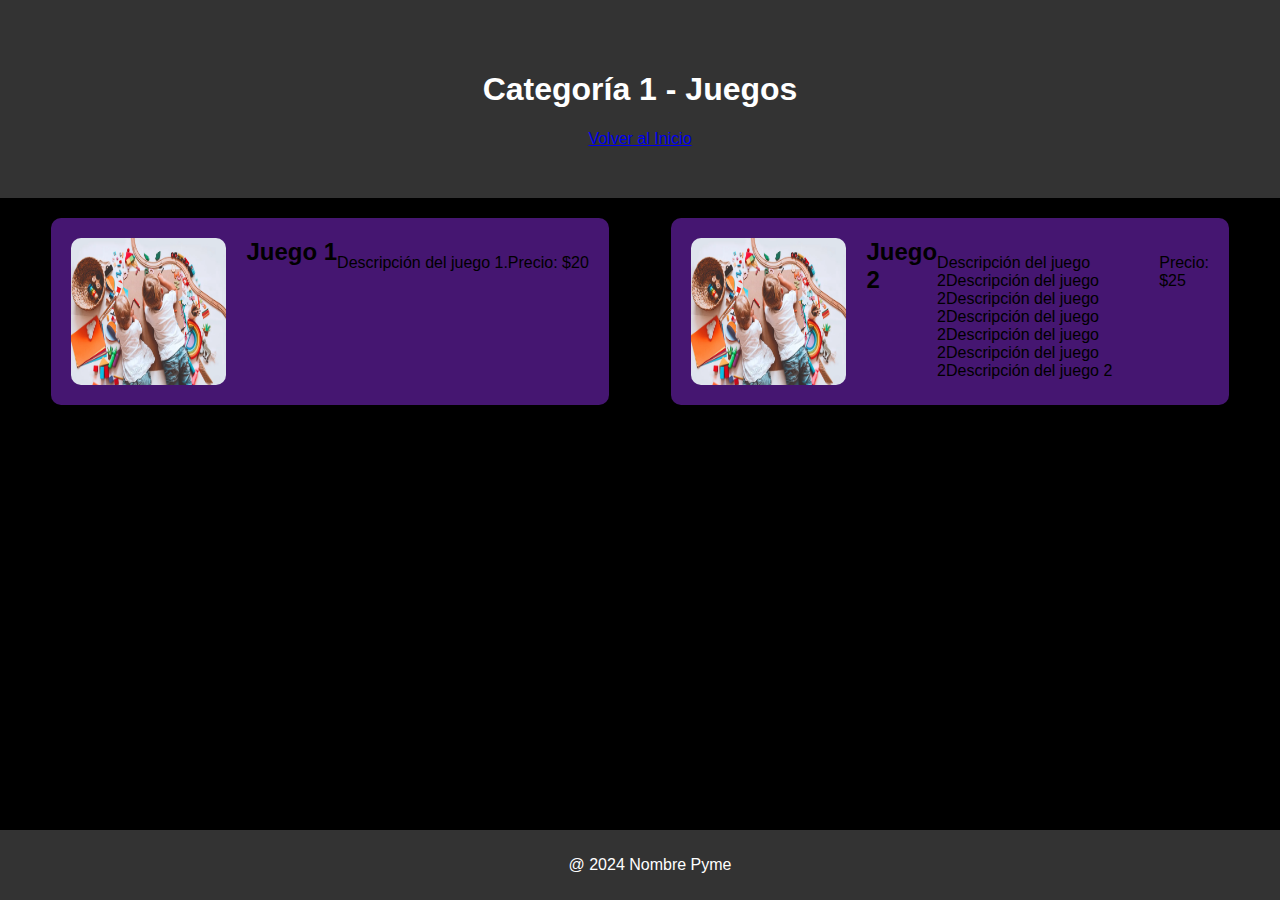
==== categoria1.html @ 85775c3c "Agregando estructura" ====
<!DOCTYPE html>
<html lang="en">
<head>
    <meta charset="UTF-8">
    <meta name="viewport" content="width=device-width, initial-scale=1.0">
    <title>Document</title>
    <link rel="stylesheet" href="style.css">
</head>
<body>
    <header>
        <h1>Categoría 1 - Juegos</h1>
        <a href="home.html">Volver al Inicio</a>
    </header>
    
    <div class="juegos-container">
        <div class="juego">
            <img src="juego-libre-en-ni-os.jpg" alt="Juego 1">
            <h2>Juego 1</h2>
            <p>Descripción del juego 1.</p>
            <p>Precio: $20</p>
        </div>
        <div class="juego">
            <img src="juego-libre-en-ni-os.jpg">
            <h2>Juego 2</h2>
            <p>Descripción del juego 2Descripción del juego 2Descripción del juego 2Descripción del juego 2Descripción del juego 2Descripción del juego 2Descripción del juego 2</p>
            <p>Precio: $25</p>
        </div>
    </div>

    <footer>
        <p>@ 2024 Nombre Pyme</p>
    </footer>    
</body>
</html>
---- style.css ----
/* Estilos generales */
body {
    font-family: Arial, sans-serif;
    margin: 0;
    padding: 0;
    background-color: black;
}

header {
    background-color: #333;
    color: #fff;
    padding: 50px;
    text-align: center;
}
nav {
    background-color:darkviolet;
    padding: 10px;
    color:#fff;
}
nav ul {
    list-style-type: none;
    margin: 0;
    padding: 0;
    display: flex;
    justify-content:space-around;
}

nav ul li {
    display: inline-block;
    margin-right: 10px;
    text-align: center;
}

nav ul li a {
    color: #fff;
    text-decoration: none;
}

footer {
    background-color: #333;
    color: #fff;
    padding: 10px;
    text-align: center;
    position: fixed;
    bottom: 0;
    width: 100%;
}
/* Estilos para las tarjetas de juegos */
.juegos-container {
    display: flex;
    justify-content: space-around;
    flex-wrap: wrap;
    padding: 20px;
}

.juego {
    background-color: rgba(138, 43, 226, 0.5); /* Color violeta traslúcido */
    border-radius: 10px;
    width: 45%; /* Ancho de cada tarjeta */
    margin-bottom: 20px;
    padding: 20px;
    box-sizing: border-box;
    display: flex; /* Mostrar elementos en línea */
}

.juego img {
    width: 30%; 
    border-radius: 10px;
    margin-right: 20px;
    flex-shrink: 0; 
}

.juego-info {
    width: 70%; 
    display: flex; 
    flex-direction: column; 
}

.juego h2 {
    margin-top: 0;
}

.juego p {
    margin-bottom: 5px;
}

.precio {
    margin-top: auto; 
}
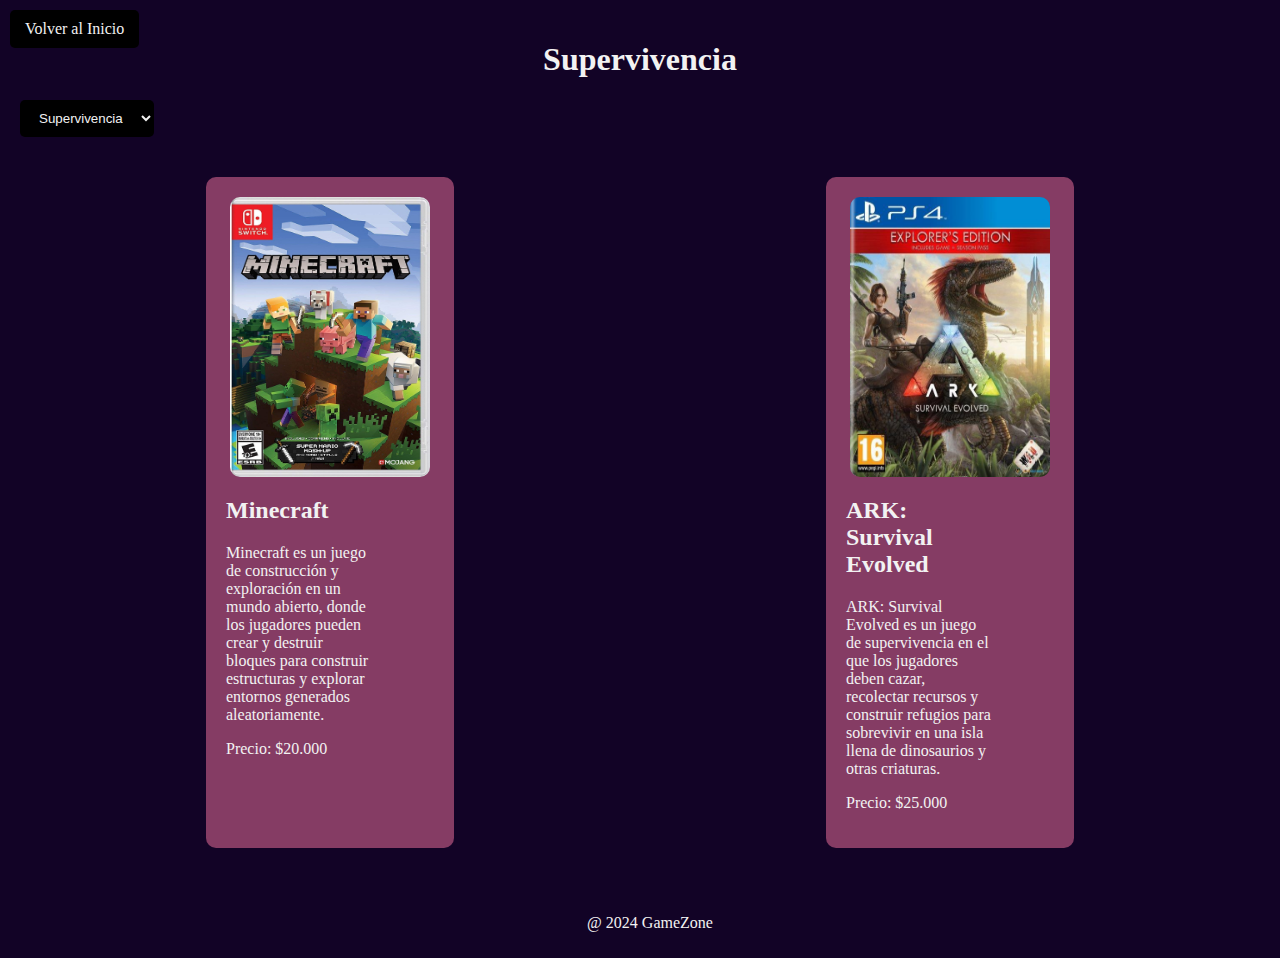
==== commit b3595d6a: "Desarrollo categorias" ====
--- a/categoria1.html
+++ b/categoria1.html
@@ -3,32 +3,37 @@
 <head>
     <meta charset="UTF-8">
     <meta name="viewport" content="width=device-width, initial-scale=1.0">
-    <title>Document</title>
+    <title>GameZone</title>
     <link rel="stylesheet" href="style.css">
 </head>
 <body>
     <header>
-        <h1>Categoría 1 - Juegos</h1>
-        <a href="home.html">Volver al Inicio</a>
+        <h1>Supervivencia</h1>
+        <select onchange="window.location.href=this.value;">
+            <option value="categoria1.html">Supervivencia</option>
+            <option value="categoria2.html">Plataforma</option>
+            <option value="categoria3.html">Shooter</option>
+            <option value="categoria4.html">Aventura</option>
+            <option value="categoria5.html">Acción</option>
+        </select>
+        <a href="home.html" class="volver-inicio">Volver al Inicio</a>
     </header>
-    
     <div class="juegos-container">
         <div class="juego">
-            <img src="juego-libre-en-ni-os.jpg" alt="Juego 1">
-            <h2>Juego 1</h2>
-            <p>Descripción del juego 1.</p>
-            <p>Precio: $20</p>
+            <img src="image/minecraft.jpg" alt="Juego 1">
+            <h2>Minecraft</h2>
+            <p> Minecraft es un juego de construcción y exploración en un mundo abierto, donde los jugadores pueden crear y destruir bloques para construir estructuras y explorar entornos generados aleatoriamente.</p>
+            <p>Precio: $20.000</p>
         </div>
         <div class="juego">
-            <img src="juego-libre-en-ni-os.jpg">
-            <h2>Juego 2</h2>
-            <p>Descripción del juego 2Descripción del juego 2Descripción del juego 2Descripción del juego 2Descripción del juego 2Descripción del juego 2Descripción del juego 2</p>
-            <p>Precio: $25</p>
+            <img src="image/ARK.jpeg">
+            <h2>ARK: Survival Evolved</h2>
+            <p>ARK: Survival Evolved es un juego de supervivencia en el que los jugadores deben cazar, recolectar recursos y construir refugios para sobrevivir en una isla llena de dinosaurios y otras criaturas.</p>
+            <p>Precio: $25.000</p>
         </div>
     </div>
-
     <footer>
-        <p>@ 2024 Nombre Pyme</p>
+        <p>@ 2024 GameZone</p>
     </footer>    
 </body>
 </html>--- a/style.css
+++ b/style.css
@@ -1,21 +1,22 @@
 /* Estilos generales */
 body {
-    font-family: Arial, sans-serif;
+    font-family:'Arial Narrow';
     margin: 0;
     padding: 0;
-    background-color: black;
+    background-color:#120326;
 }
 
 header {
-    background-color: #333;
-    color: #fff;
-    padding: 50px;
+    background-color:#120326;
+    color: #F2F2F2;
+    padding: 20px;
     text-align: center;
 }
 nav {
-    background-color:darkviolet;
+    text-align: center;
+    background-color:#0D0D0D;
     padding: 10px;
-    color:#fff;
+    color:#F2F2F2;
 }
 nav ul {
     list-style-type: none;
@@ -32,18 +33,37 @@
 }
 
 nav ul li a {
-    color: #fff;
+    color: #F2F2F2;
     text-decoration: none;
 }
 
 footer {
-    background-color: #333;
-    color: #fff;
+    background-color: #120326;
+    color: #F2F2F2;
     padding: 10px;
     text-align: center;
-    position: fixed;
     bottom: 0;
     width: 100%;
+}
+.volver-inicio {
+    position: fixed;
+    top: 10px;
+    left: 10px;
+    background-color:black;
+    color: #F2F2F2;
+    padding: 10px 15px;
+    border-radius: 5px; 
+    text-decoration: none;
+}
+select {
+    display:flex;
+    margin-right: 10px;
+    background-color: black;
+    color: #F2F2F2;
+    padding: 10px 15px;
+    border-radius: 5px;
+    border: none;
+    cursor: pointer;
 }
 /* Estilos para las tarjetas de juegos */
 .juegos-container {
@@ -54,36 +74,31 @@
 }
 
 .juego {
-    background-color: rgba(138, 43, 226, 0.5); /* Color violeta traslúcido */
+    background-color: #853C64;
+    color: #F2F2F2;
     border-radius: 10px;
-    width: 45%; /* Ancho de cada tarjeta */
+    width: 20%; 
     margin-bottom: 20px;
     padding: 20px;
     box-sizing: border-box;
-    display: flex; /* Mostrar elementos en línea */
+   }
+
+   .juego img {
+    width: 200px; /* Ancho deseado */
+    height: 280px; /* Altura deseada */
+    border-radius: 10px;
+    margin:0 auto;
+    display: block;
 }
 
-.juego img {
-    width: 30%; 
-    border-radius: 10px;
-    margin-right: 20px;
-    flex-shrink: 0; 
-}
-
-.juego-info {
+.juego h2 {
     width: 70%; 
     display: flex; 
     flex-direction: column; 
 }
 
-.juego h2 {
-    margin-top: 0;
+.juego p {
+    width: 70%; 
+    display: flex; 
+    flex-direction: column; 
 }
-
-.juego p {
-    margin-bottom: 5px;
-}
-
-.precio {
-    margin-top: auto; 
-}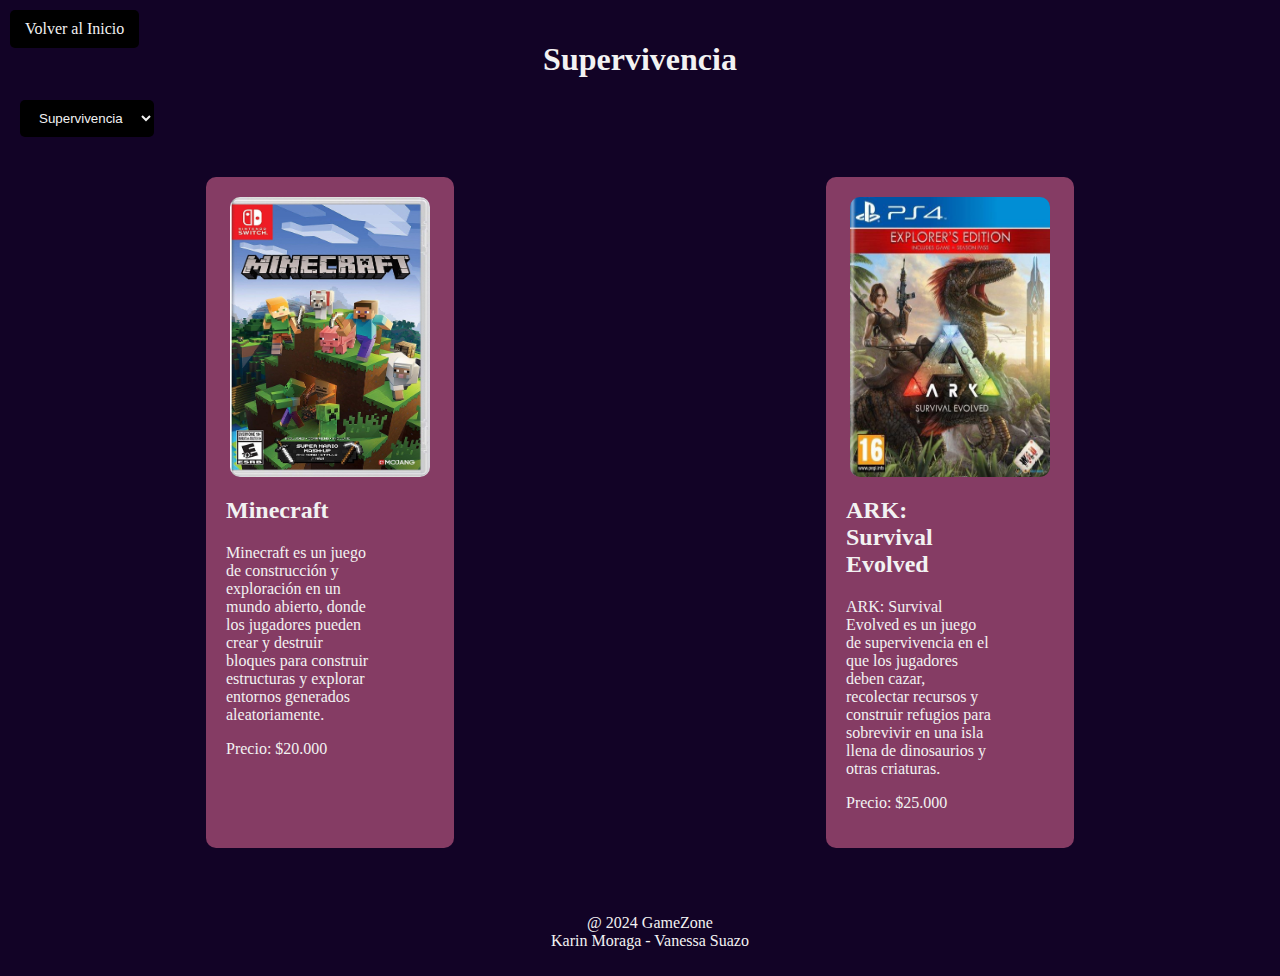
==== commit 8f65f0ad: "Ultimas modificaciones" ====
--- a/categoria1.html
+++ b/categoria1.html
@@ -33,7 +33,9 @@
         </div>
     </div>
     <footer>
-        <p>@ 2024 GameZone</p>
+        <p>@ 2024 GameZone
+            <br>Karin Moraga - Vanessa Suazo
+        </p>
     </footer>    
 </body>
-</html>+</html>
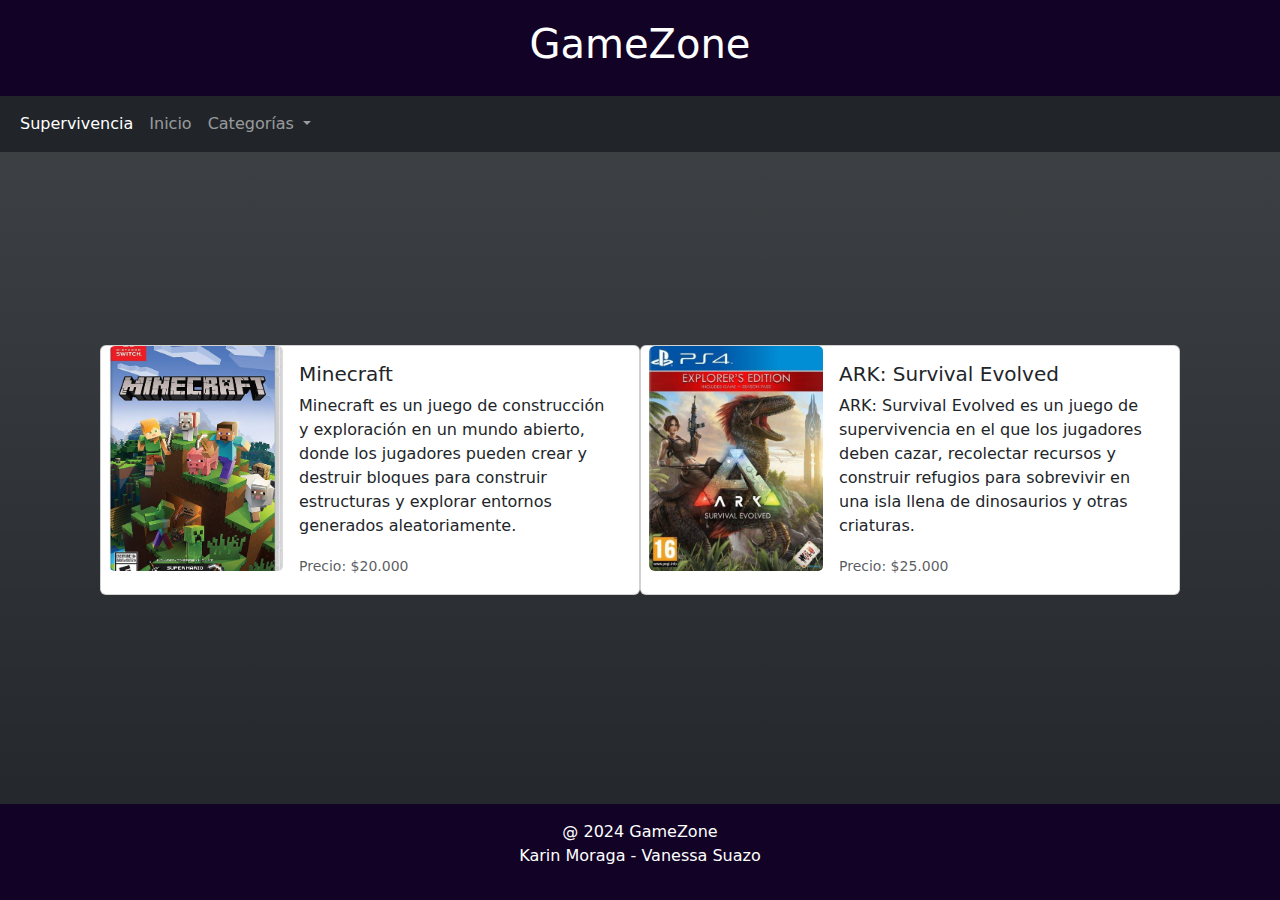
==== commit a427540f: "Ultimas modificaciones" ====
--- a/categoria1.html
+++ b/categoria1.html
@@ -1,41 +1,88 @@
 <!DOCTYPE html>
 <html lang="en">
 <head>
-    <meta charset="UTF-8">
-    <meta name="viewport" content="width=device-width, initial-scale=1.0">
-    <title>GameZone</title>
-    <link rel="stylesheet" href="style.css">
+  <meta charset="UTF-8">
+  <meta name="viewport" content="width=device-width, initial-scale=1.0">
+  <title>GameZone</title>
+  <link rel="stylesheet" href="style.css">
+  <link href="https://cdn.jsdelivr.net/npm/bootstrap@5.3.3/dist/css/bootstrap.min.css" rel="stylesheet">
+  <style>
+    .card-img {
+      height: 225px;
+      object-fit: cover;
+    }
+  </style>
 </head>
-<body>
-    <header>
-        <h1>Supervivencia</h1>
-        <select onchange="window.location.href=this.value;">
-            <option value="categoria1.html">Supervivencia</option>
-            <option value="categoria2.html">Plataforma</option>
-            <option value="categoria3.html">Shooter</option>
-            <option value="categoria4.html">Aventura</option>
-            <option value="categoria5.html">Acción</option>
-        </select>
-        <a href="home.html" class="volver-inicio">Volver al Inicio</a>
-    </header>
-    <div class="juegos-container">
-        <div class="juego">
-            <img src="image/minecraft.jpg" alt="Juego 1">
-            <h2>Minecraft</h2>
-            <p> Minecraft es un juego de construcción y exploración en un mundo abierto, donde los jugadores pueden crear y destruir bloques para construir estructuras y explorar entornos generados aleatoriamente.</p>
-            <p>Precio: $20.000</p>
+<body class="bg-dark bg-gradient">
+  <header>
+    <h1>GameZone</h1>
+  </header>
+  <nav class="navbar navbar-expand-lg navbar-dark bg-dark data-bs-theme="dark">
+    <div class="container-fluid">
+      <button class="navbar-toggler" type="button" data-bs-toggle="collapse" data-bs-target="#navbarSupportedContent" aria-controls="navbarSupportedContent" aria-expanded="false" aria-label="Toggle navigation">
+        <span class="navbar-toggler-icon"></span>
+      </button>
+      <div class="collapse navbar-collapse" id="navbarSupportedContent">
+        <ul class="navbar-nav me-auto mb-2 mb-lg-0">
+          <li class="nav-item">
+            <a class="nav-link active" aria-current="page" href="#">Supervivencia</a>
+          </li>
+          <li class="nav-item">
+            <a class="nav-link" href="index.html">Inicio</a>
+          </li>
+          <li class="nav-item dropdown">
+            <a class="nav-link dropdown-toggle" href="#" role="button" data-bs-toggle="dropdown" aria-expanded="false">
+              Categorías
+            </a>
+            <ul class="dropdown-menu">
+              <li><a class="dropdown-item" href="categoria1.html">Supervivencia</a></li>
+              <li><a class="dropdown-item" href="categoria2.html">Plataforma</a></li>
+              <li><a class="dropdown-item" href="categoria3.html">Shooter</a></li>
+              <li><a class="dropdown-item" href="categoria4.html">Aventura</a></li>
+              <li><a class="dropdown-item" href="categoria5.html">Acción</a></li>
+            </ul>
+          </li>
+        </ul>
+      </div>
+    </div>
+  </nav>
+  <div class="content d-flex align-items-center justify-content-center">
+    <div class="container">
+      <div class="row justify-content-center g-3">
+        <div class="card mb-3" style="max-width: 540px">
+          <div class="row g-0">
+            <div class="col-md-4">
+              <img src="image/minecraft.jpg" class="card-img rounded-start img-fluid" alt="">
+            </div>
+            <div class="col-md-8">
+              <div class="card-body">
+                <h5 class="card-title">Minecraft</h5>
+                <p class="card-text">Minecraft es un juego de construcción y exploración en un mundo abierto, donde los jugadores pueden crear y destruir bloques para construir estructuras y explorar entornos generados aleatoriamente.</p>
+                <p class="card-text"><small class="text-body-secondary">Precio: $20.000</small></p>
+              </div>
+            </div>
+          </div>
         </div>
-        <div class="juego">
-            <img src="image/ARK.jpeg">
-            <h2>ARK: Survival Evolved</h2>
-            <p>ARK: Survival Evolved es un juego de supervivencia en el que los jugadores deben cazar, recolectar recursos y construir refugios para sobrevivir en una isla llena de dinosaurios y otras criaturas.</p>
-            <p>Precio: $25.000</p>
+        <div class="card mb-3" style="max-width: 540px">
+          <div class="row g-0">
+            <div class="col-md-4">
+              <img src="image/ARK.jpeg" class="card-img rounded-start img-fluid" alt="">
+            </div>
+            <div class="col-md-8">
+              <div class="card-body">
+                <h5 class="card-title">ARK: Survival Evolved</h5>
+                <p class="card-text">ARK: Survival Evolved es un juego de supervivencia en el que los jugadores deben cazar, recolectar recursos y construir refugios para sobrevivir en una isla llena de dinosaurios y otras criaturas.</p>
+                <p class="card-text"><small class="text-body-secondary">Precio: $25.000</small></p>
+              </div>
+            </div>
+          </div>
         </div>
+      </div>
     </div>
-    <footer>
-        <p>@ 2024 GameZone
-            <br>Karin Moraga - Vanessa Suazo
-        </p>
-    </footer>    
+  </div>
+  <footer class="footer text-center py-3">
+    <p>@ 2024 GameZone <br>Karin Moraga - Vanessa Suazo</p>
+  </footer>
+  <script src="https://cdn.jsdelivr.net/npm/bootstrap@5.3.3/dist/js/bootstrap.bundle.min.js"></script>
 </body>
 </html>
--- a/style.css
+++ b/style.css
@@ -1,104 +1,24 @@
-/* Estilos generales */
-body {
-    font-family:'Arial Narrow';
-    margin: 0;
-    padding: 0;
-    background-color:#120326;
-}
-
-header {
-    background-color:#120326;
-    color: #F2F2F2;
-    padding: 20px;
+  body {
+    display: flex;
+    flex-direction: column;
+    min-height: 100vh;
+  }
+  
+  .content {
+    flex: 1;
+  }
+  
+  .footer {
+    background-color: #120326; 
+    color: white; 
+  }
+  
+  header {
+    background-color: #120326;
+    color: white; 
     text-align: center;
-}
-nav {
-    text-align: center;
-    background-color:#0D0D0D;
-    padding: 10px;
-    color:#F2F2F2;
-}
-nav ul {
-    list-style-type: none;
-    margin: 0;
-    padding: 0;
-    display: flex;
-    justify-content:space-around;
-}
-
-nav ul li {
-    display: inline-block;
-    margin-right: 10px;
-    text-align: center;
-}
-
-nav ul li a {
-    color: #F2F2F2;
-    text-decoration: none;
-}
-
-footer {
-    background-color: #120326;
-    color: #F2F2F2;
-    padding: 10px;
-    text-align: center;
-    bottom: 0;
-    width: 100%;
-}
-.volver-inicio {
-    position: fixed;
-    top: 10px;
-    left: 10px;
-    background-color:black;
-    color: #F2F2F2;
-    padding: 10px 15px;
-    border-radius: 5px; 
-    text-decoration: none;
-}
-select {
-    display:flex;
-    margin-right: 10px;
-    background-color: black;
-    color: #F2F2F2;
-    padding: 10px 15px;
-    border-radius: 5px;
-    border: none;
-    cursor: pointer;
-}
-/* Estilos para las tarjetas de juegos */
-.juegos-container {
-    display: flex;
-    justify-content: space-around;
-    flex-wrap: wrap;
-    padding: 20px;
-}
-
-.juego {
-    background-color: #853C64;
-    color: #F2F2F2;
-    border-radius: 10px;
-    width: 20%; 
-    margin-bottom: 20px;
-    padding: 20px;
-    box-sizing: border-box;
-   }
-
-   .juego img {
-    width: 200px; /* Ancho deseado */
-    height: 280px; /* Altura deseada */
-    border-radius: 10px;
-    margin:0 auto;
-    display: block;
-}
-
-.juego h2 {
-    width: 70%; 
-    display: flex; 
-    flex-direction: column; 
-}
-
-.juego p {
-    width: 70%; 
-    display: flex; 
-    flex-direction: column; 
-}
+    padding: 20px 0; 
+  }
+label{
+  color: white;
+}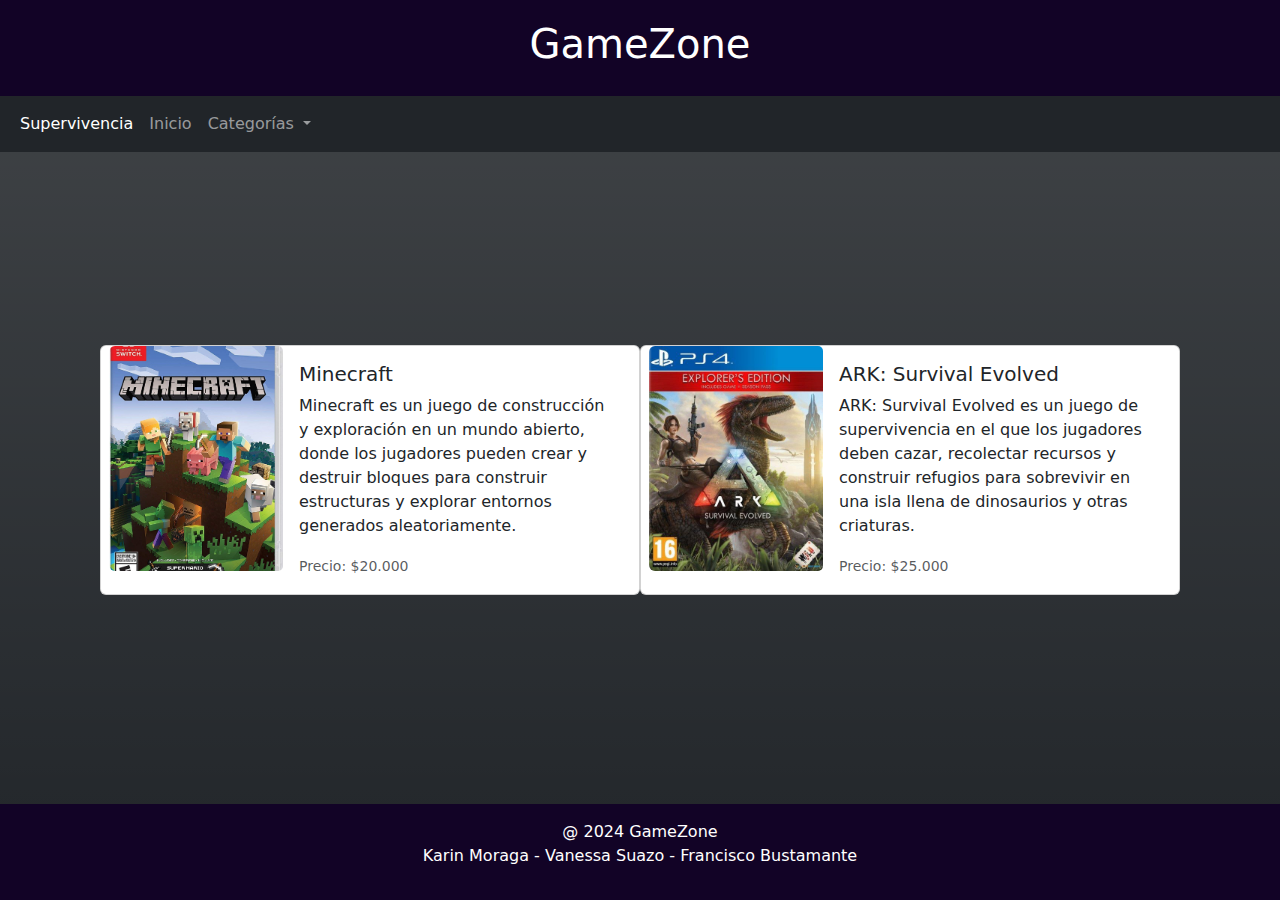
==== commit 0a93488e: "Ultimas modificaciones" ====
--- a/categoria1.html
+++ b/categoria1.html
@@ -81,7 +81,7 @@
     </div>
   </div>
   <footer class="footer text-center py-3">
-    <p>@ 2024 GameZone <br>Karin Moraga - Vanessa Suazo</p>
+    <p>@ 2024 GameZone <br>Karin Moraga - Vanessa Suazo  - Francisco Bustamante</p>
   </footer>
   <script src="https://cdn.jsdelivr.net/npm/bootstrap@5.3.3/dist/js/bootstrap.bundle.min.js"></script>
 </body>
